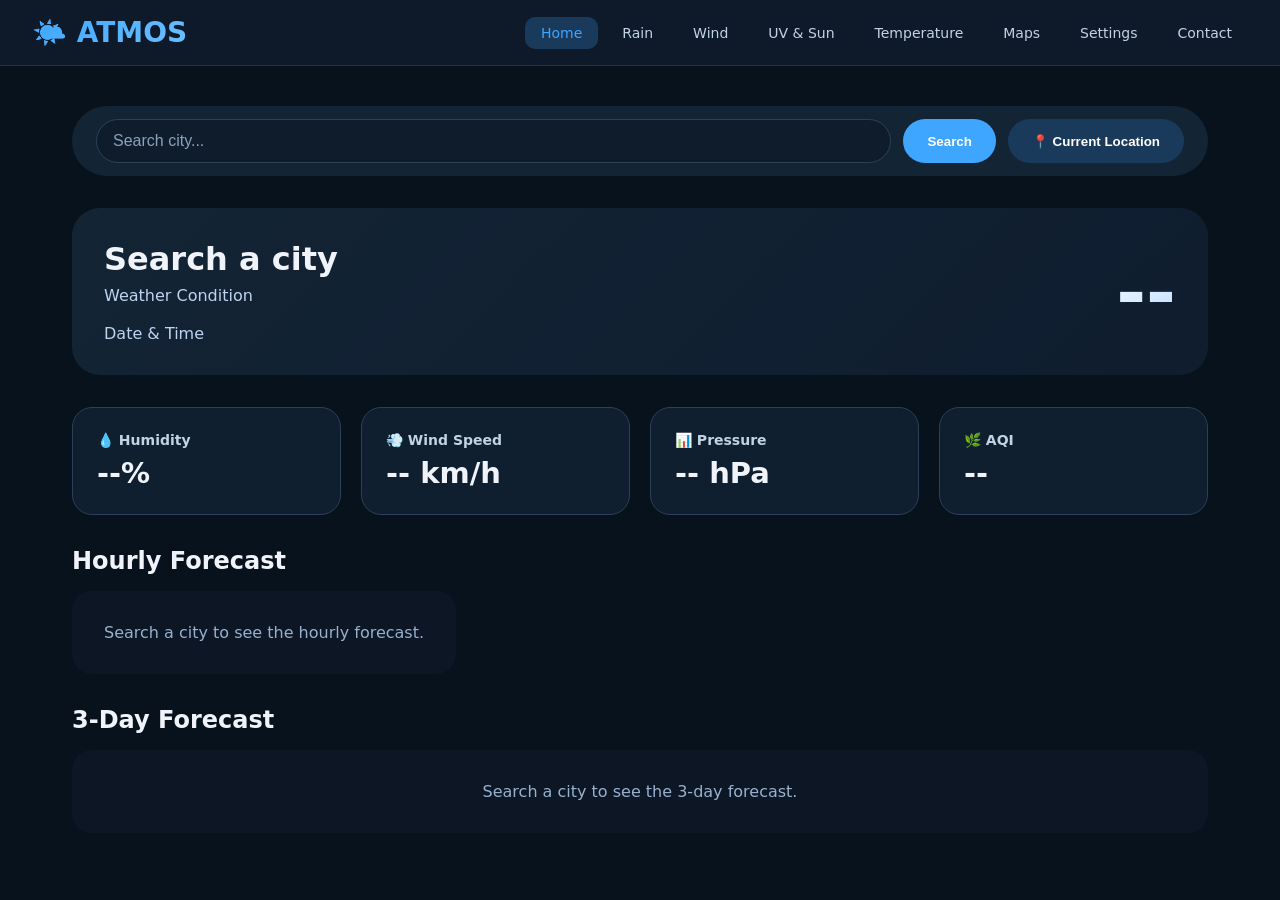
==== index.html @ db26ac39 "Add files via upload" ====
<!DOCTYPE html>
<html lang="en">
<head>
    <meta charset="UTF-8">
    <meta name="viewport" content="width=device-width, initial-scale=1.0">
    <title>Atmos - Weather App</title>
    <link rel="stylesheet" href="index.css">
</head>
<body>
    <nav class="navbar">
        <div class="nav-container">
            <a href="index.html" class="logo">🌤️ ATMOS</a>
            <div class="nav-links">
                <a href="index.html" class="active">Home</a>
                <a href="rain.html">Rain</a>
                <a href="wind.html">Wind</a>
                <a href="uv.html">UV & Sun</a>
                <a href="temperature.html">Temperature</a>
                <a href="map.html">Maps</a>
                <a href="settings.html">Settings</a>
                <a href="contact.html">Contact</a>
            </div>
        </div>
    </nav>

    <div class="main-content">
        <div class="search-box">
            <input type="text" id="search-input" placeholder="Search city...">
            <button id="search-btn">Search</button>
            <button id="location-btn">📍 Current Location</button>
        </div>

        <div class="weather-card">
            <div class="weather-left">
                <h2 id="city">Search a city</h2>
                <p id="weather">Weather Condition</p>
                <br>
                <p id="date-time">Date &amp; Time</p>
            </div>
            <div class="right-side">
                <div class="weather-icon" id="weather-icon"></div>
                <div class="temperature" id="temp">--</div>
            </div>
        </div>

        <div class="details-grid">
            <div class="detail-card">
                <h3>💧 Humidity</h3>
                <p id="humidity">--%</p>
            </div>
            <div class="detail-card">
                <h3>💨 Wind Speed</h3>
                <p id="wind-speed">-- km/h</p>
            </div>
            <div class="detail-card">
                <h3>📊 Pressure</h3>
                <p id="pressure">-- hPa</p>
            </div>
            <div class="detail-card">
                <h3>🌿 AQI</h3>
                <p id="aqi">--</p>
            </div>
        </div>

        <h2 class="section-title">Hourly Forecast</h2>
        <div class="forecast-container" id="hourly-container">
            <p class="placeholder-msg">Search a city to see the hourly forecast.</p>
        </div>

        <h2 class="section-title">3-Day Forecast</h2>
        <div class="daily-container" id="daily-container">
            <p class="placeholder-msg">Search a city to see the 3-day forecast.</p>
        </div>
    </div>

    <script src="index.js"></script>
</body>
</html>
---- index.css ----
* {
    margin: 0;
    padding: 0;
    box-sizing: border-box;
}

body {
    font-family: 'Inter', system-ui, -apple-system, 'Segoe UI', Roboto, sans-serif;
    background: #08121d;
    color: #f0f4fa;
    min-height: 100vh;
}

/* Navbar */
.navbar {
    background: rgba(15, 28, 43, 0.95);
    backdrop-filter: blur(10px);
    padding: 16px 32px;
    position: sticky;
    top: 0;
    z-index: 100;
    border-bottom: 1px solid rgba(62, 166, 255, 0.2);
}

.nav-container {
    max-width: 1400px;
    margin: 0 auto;
    display: flex;
    justify-content: space-between;
    align-items: center;
    flex-wrap: wrap;
    gap: 16px;
}

.logo {
    font-size: 28px;
    font-weight: 700;
    background: linear-gradient(135deg, #3ea6ff, #6bc0ff);
    background-clip: text;
    color: transparent;
    text-decoration: none;
}

.nav-links {
    display: flex;
    gap: 8px;
    flex-wrap: wrap;
}

.nav-links a {
    color: #c2d3e6;
    text-decoration: none;
    padding: 8px 16px;
    border-radius: 10px;
    transition: 0.2s;
    font-size: 14px;
}

.nav-links a:hover,
.nav-links a.active {
    background: #1a3a5c;
    color: #3ea6ff;
}

/* Main Content */
.main-content {
    max-width: 1200px;
    margin: 32px auto;
    padding: 0 32px;
}

/* Search Box */
.search-box {
    display: flex;
    gap: 12px;
    background: #132435;
    padding: 13px 24px;
    border-radius: 50px;
    margin-bottom: 32px;
    flex-wrap: wrap;
}

.search-box input {
    flex: 1;
    background: #0f1c2b;
    border: 1px solid #2c4058;
    outline: none;
    color: white;
    font-size: 16px;
    padding: 12px 16px;
    border-radius: 40px;
}

.search-box input:focus {
    border-color: #3ea6ff;
}

.search-box input::placeholder {
    color: #8aa1bc;
}

.search-box button {
    background: #3ea6ff;
    border: none;
    padding: 12px 24px;
    border-radius: 40px;
    color: white;
    cursor: pointer;
    font-weight: 600;
    transition: 0.2s;
}

.search-box button:hover {
    background: #2b8be0;
}

#location-btn {
    background: #1a3a5c;
}

#location-btn:hover {
    background: #244c6e;
}

/* Weather Card */
.weather-card {
    background: linear-gradient(135deg, #132435, #0f1d2f);
    border-radius: 28px;
    padding: 32px;
    display: flex;
    justify-content: space-between;
    align-items: center;
    margin-bottom: 32px;
    flex-wrap: wrap;
    gap: 16px;
}

.weather-left h2 {
    font-size: 32px;
    margin-bottom: 8px;
}

.weather-left p {
    color: #bdd4f0;
}

.date-time {
    margin-top: 8px;
    font-size: 14px;
}

.right-side {
    display: flex;
    align-items: center;
    gap: 20px;
}

.weather-icon img {
    width: 80px;
}

.temperature {
    font-size: 64px;
    font-weight: 800;
    background: linear-gradient(145deg, #fff, #b8d9ff);
    background-clip: text;
    color: transparent;
}

/* Details Grid */
.details-grid {
    display: grid;
    grid-template-columns: repeat(4, 1fr);
    gap: 16px;
    margin-bottom: 32px;
}

.detail-card {
    background: #132435cc;
    backdrop-filter: blur(4px);
    padding: 24px;
    border-radius: 20px;
    border: 1px solid #2c4058;
    transition: 0.2s;
}

.detail-card:hover {
    transform: translateY(-4px);
    background: #162b41;
}

.detail-card h3 {
    font-size: 14px;
    color: #c2d3e6;
    margin-bottom: 8px;
}

.detail-card p {
    font-size: 29px;
    font-weight: bold;
}

/* Section Title */
.section-title {
    font-size: 24px;
    margin: 24px 0 16px 0;
}

/* Forecast Container */
.forecast-container {
    display: flex;
    gap: 16px;
    overflow-x: auto;
    padding-bottom: 8px;
    scrollbar-width: thin;
}

.forecast-card {
    min-width: 120px;
    background: #0f1c2b;
    padding: 16px;
    border-radius: 20px;
    text-align: center;
    border: 1px solid #253e58;
}

.forecast-card h3 {
    font-size: 16px;
    margin-bottom: 8px;
}

.forecast-card img {
    width: 44px;
    margin: 8px 0;
}

/* Daily Container */
.daily-container {
    display: flex;
    flex-direction: column;
    gap: 12px;
}

.daily-card {
    background: #0f1c2b;
    padding: 16px 24px;
    border-radius: 16px;
    display: flex;
    justify-content: space-between;
    align-items: center;
    flex-wrap: wrap;
    gap: 16px;
}

.daily-left {
    display: flex;
    align-items: center;
    gap: 16px;
}

.placeholder-msg {
    color: #98b1ce;
    background: #0f1c2b88;
    padding: 32px;
    border-radius: 20px;
    text-align: center;
}

/* Laptop */
@media (min-width: 992px) {
    .main-content {
        max-width: 1200px;
        margin: 40px auto;
    }
    
    .details-grid {
        gap: 20px;
    }
    
    .forecast-container {
        gap: 20px;
    }
    
    .forecast-card {
        min-width: 130px;
    }
    
    .temperature {
        font-size: 72px;
    }
}

/* Tablet */
@media (min-width: 768px) and (max-width: 991px) {
    .main-content {
        max-width: 90%;
        padding: 0 20px;
    }
    
    .details-grid {
        grid-template-columns: repeat(2, 1fr);
        gap: 16px;
    }
    
    .weather-left h2 {
        font-size: 28px;
    }
    
    .temperature {
        font-size: 52px;
    }
    
    .weather-icon img {
        width: 65px;
    }
    
    .section-title {
        font-size: 22px;
    }
}

/* Mobile */
@media (max-width: 767px) {
    .navbar {
        padding: 12px 16px;
    }
    
    .nav-container {
        flex-direction: column;
        gap: 12px;
    }
    
    .logo {
        font-size: 24px;
    }
    
    .nav-links {
        justify-content: center;
        gap: 6px;
    }
    
    .nav-links a {
        padding: 6px 12px;
        font-size: 12px;
    }
    
    .main-content {
        padding: 0 16px;
        margin: 20px auto;
    }
    
    .search-box {
        padding: 10px 16px;
        gap: 8px;
    }
    
    .search-box input {
        padding: 10px 12px;
        font-size: 14px;
    }
    
    .search-box button {
        padding: 8px 16px;
        font-size: 13px;
    }
    
    .weather-card {
        flex-direction: column;
        text-align: center;
        padding: 20px;
    }
    
    .weather-left h2 {
        font-size: 22px;
    }
    
    .weather-left p {
        font-size: 14px;
    }
    
    .date-time {
        font-size: 11px;
    }
    
    .right-side {
        justify-content: center;
        gap: 12px;
    }
    
    .temperature {
        font-size: 42px;
    }
    
    .weather-icon img {
        width: 55px;
    }
    
    .details-grid {
        grid-template-columns: repeat(2, 1fr);
        gap: 12px;
    }
    
    .detail-card {
        padding: 14px;
    }
    
    .detail-card h3 {
        font-size: 11px;
    }
    
    .detail-card p {
        font-size: 20px;
    }
    
    .section-title {
        font-size: 18px;
        margin: 20px 0 12px 0;
    }
    
    .forecast-container {
        gap: 10px;
    }
    
    .forecast-card {
        min-width: 90px;
        padding: 12px;
    }
    
    .forecast-card h3 {
        font-size: 12px;
    }
    
    .forecast-card img {
        width: 35px;
    }
    
    .daily-card {
        padding: 12px 16px;
        flex-direction: column;
        text-align: center;
    }
    
    .daily-left {
        justify-content: center;
    }
    
    .daily-left img {
        width: 30px;
    }
    
    .placeholder-msg {
        padding: 20px;
        font-size: 13px;
    }
}
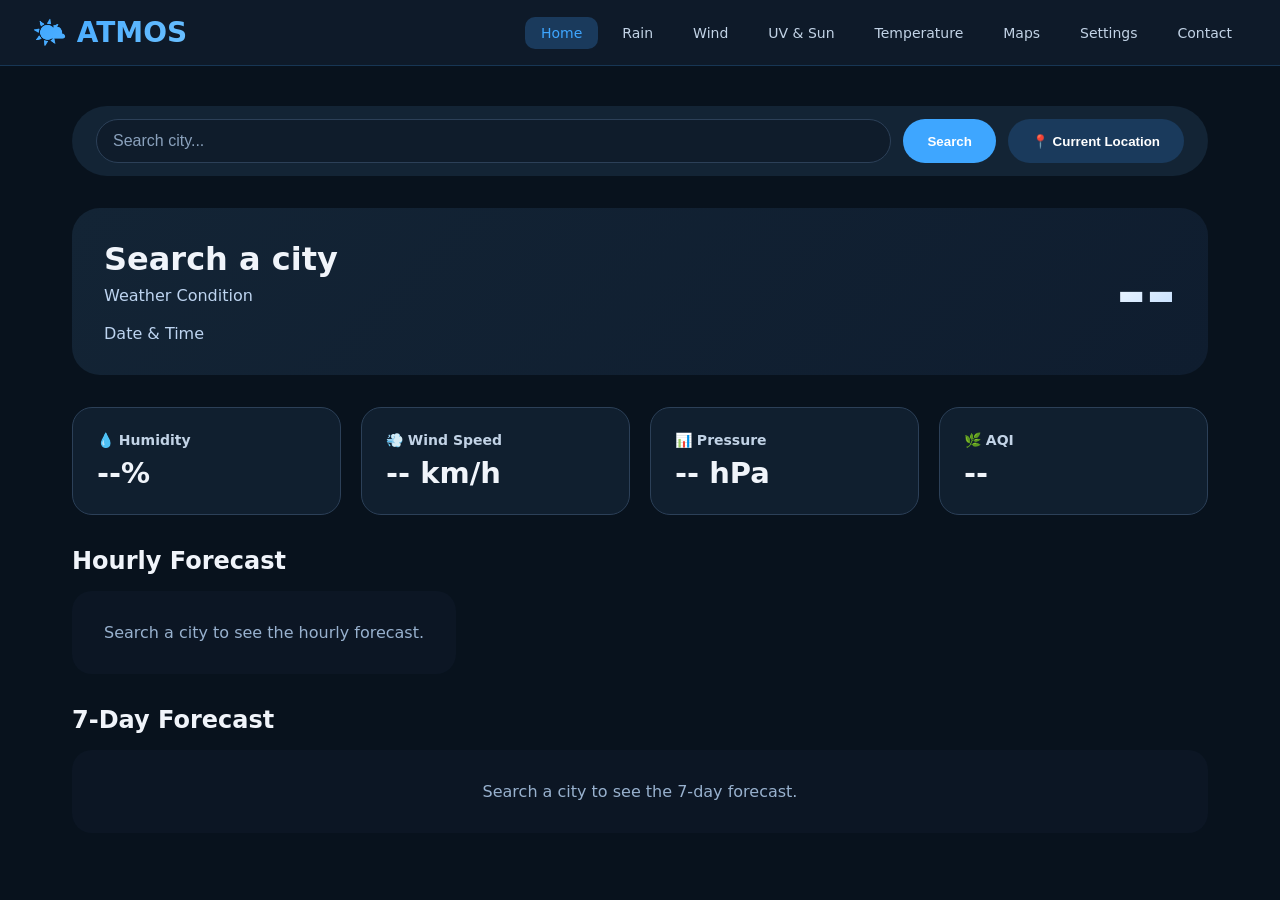
==== commit d3595aa0: "Update index.html" ====
--- a/index.html
+++ b/index.html
@@ -67,12 +67,12 @@
             <p class="placeholder-msg">Search a city to see the hourly forecast.</p>
         </div>
 
-        <h2 class="section-title">3-Day Forecast</h2>
+        <h2 class="section-title">7-Day Forecast</h2>
         <div class="daily-container" id="daily-container">
-            <p class="placeholder-msg">Search a city to see the 3-day forecast.</p>
+            <p class="placeholder-msg">Search a city to see the 7-day forecast.</p>
         </div>
     </div>
 
     <script src="index.js"></script>
 </body>
-</html>+</html>
